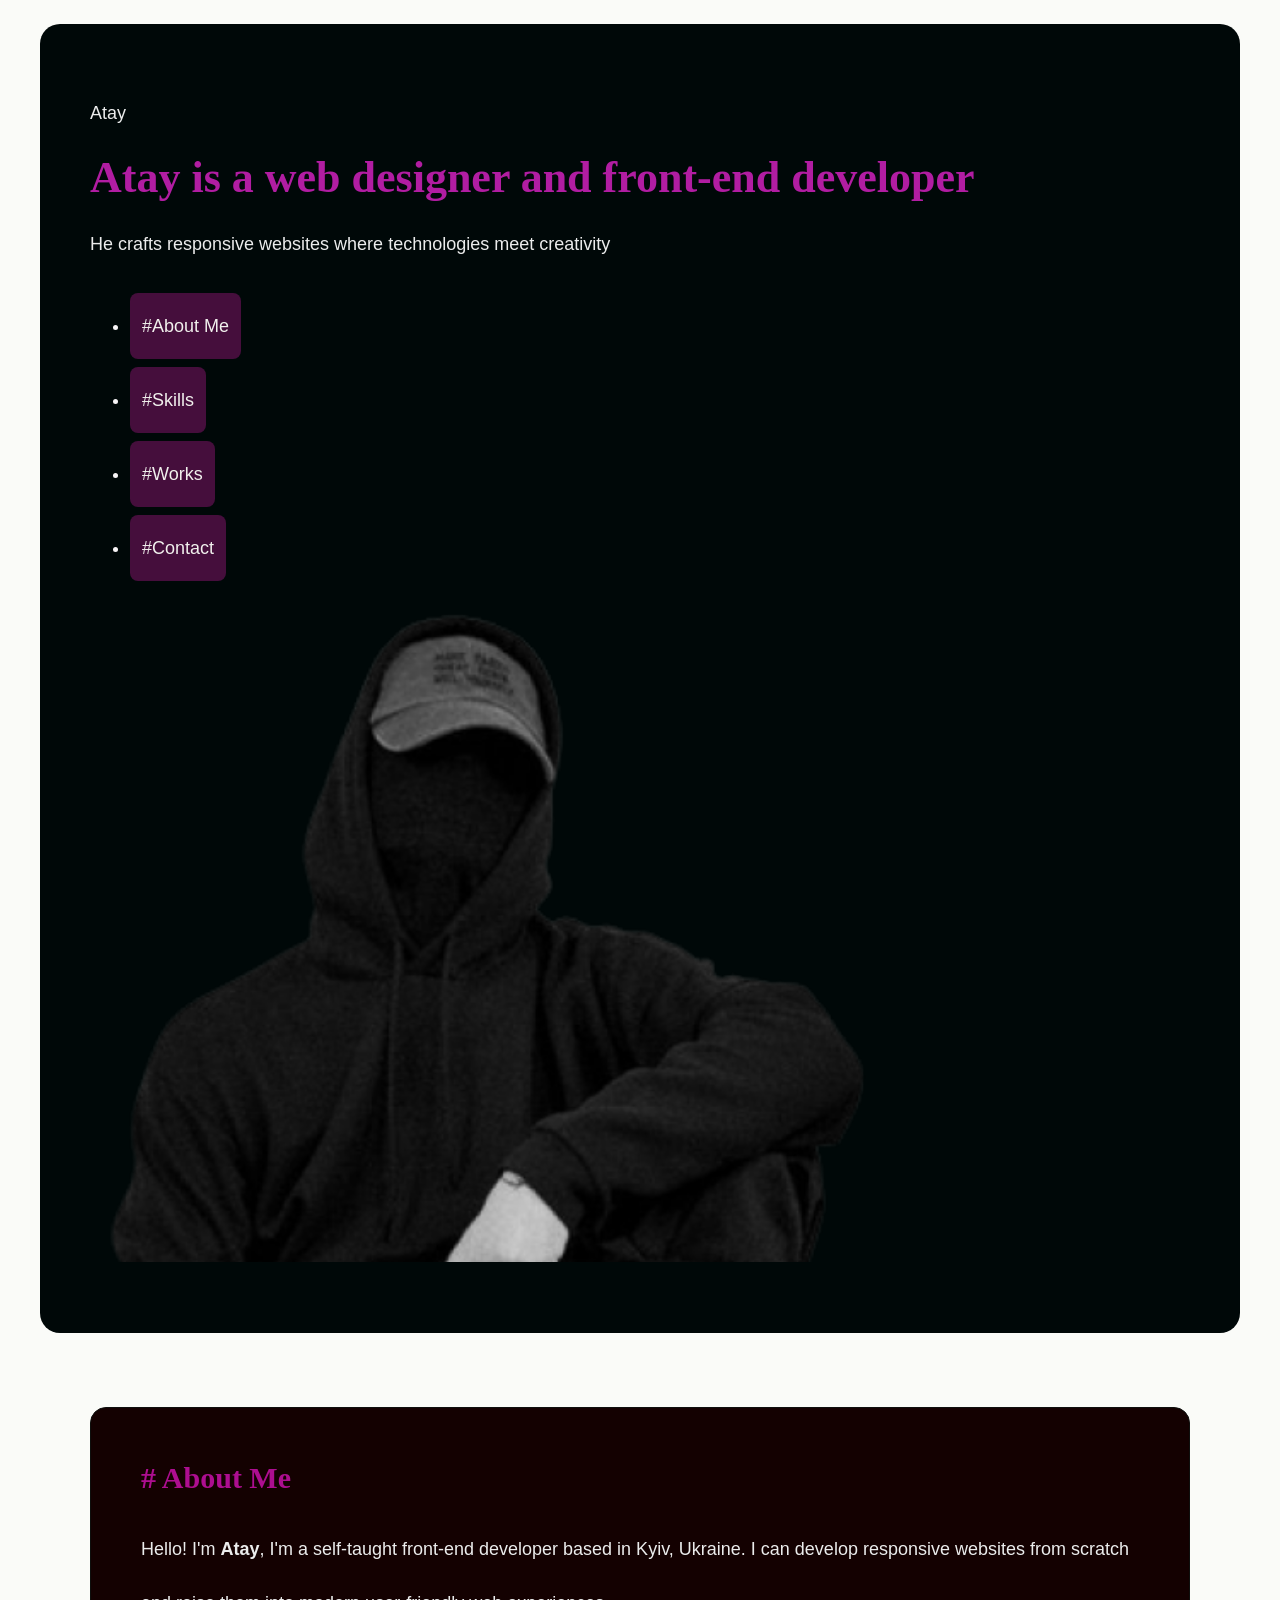
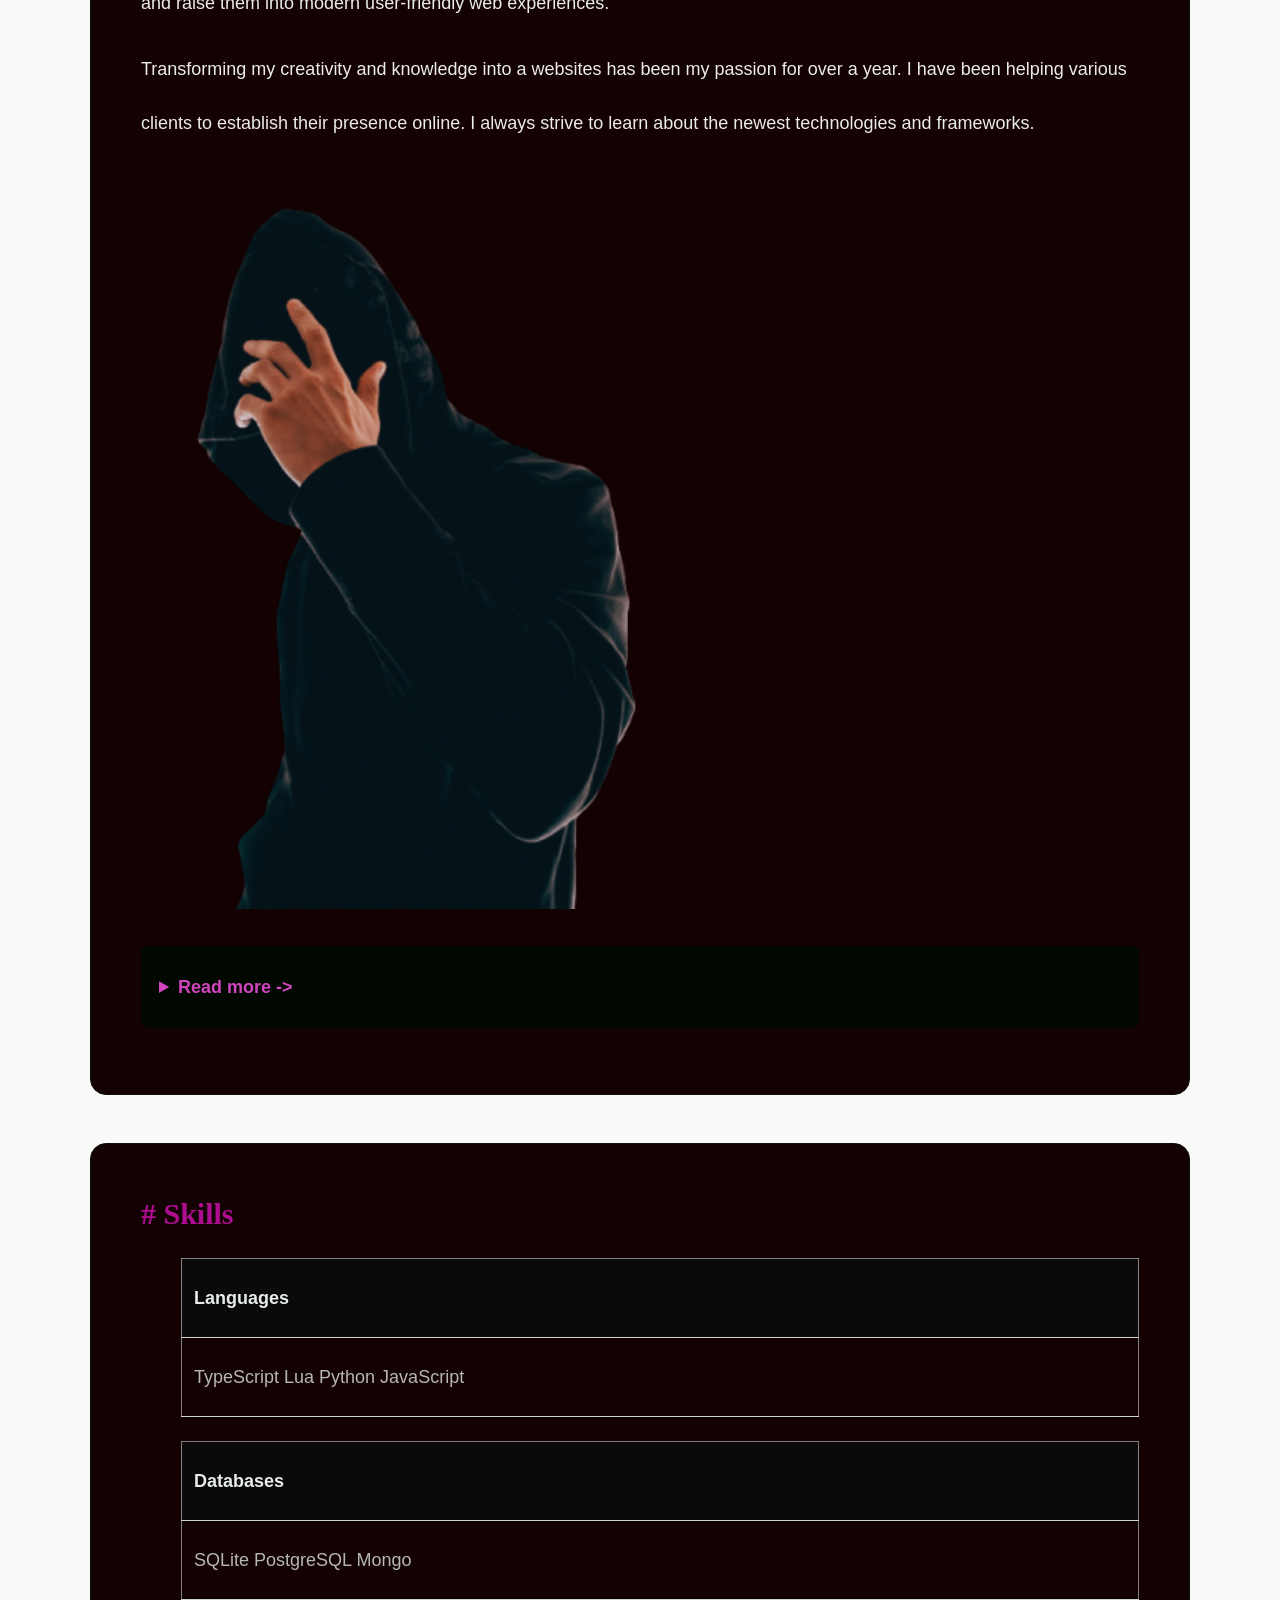
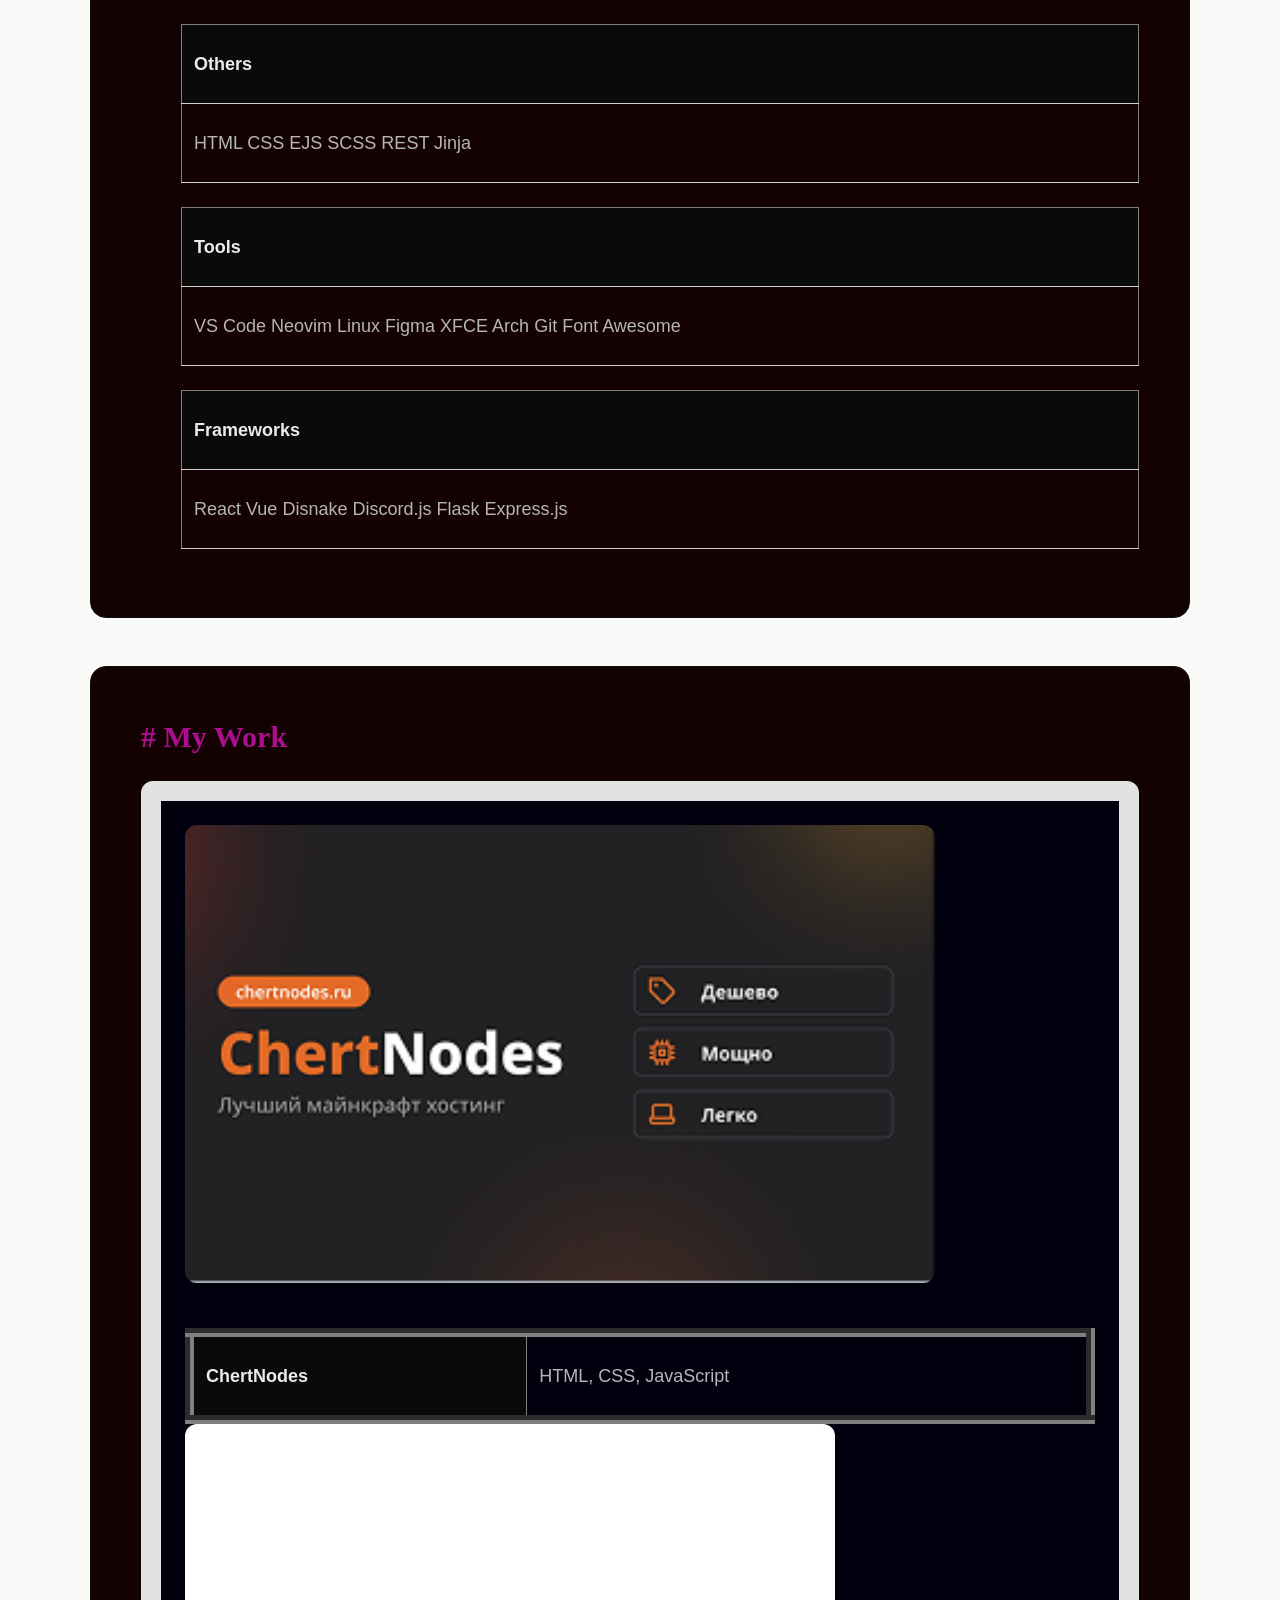
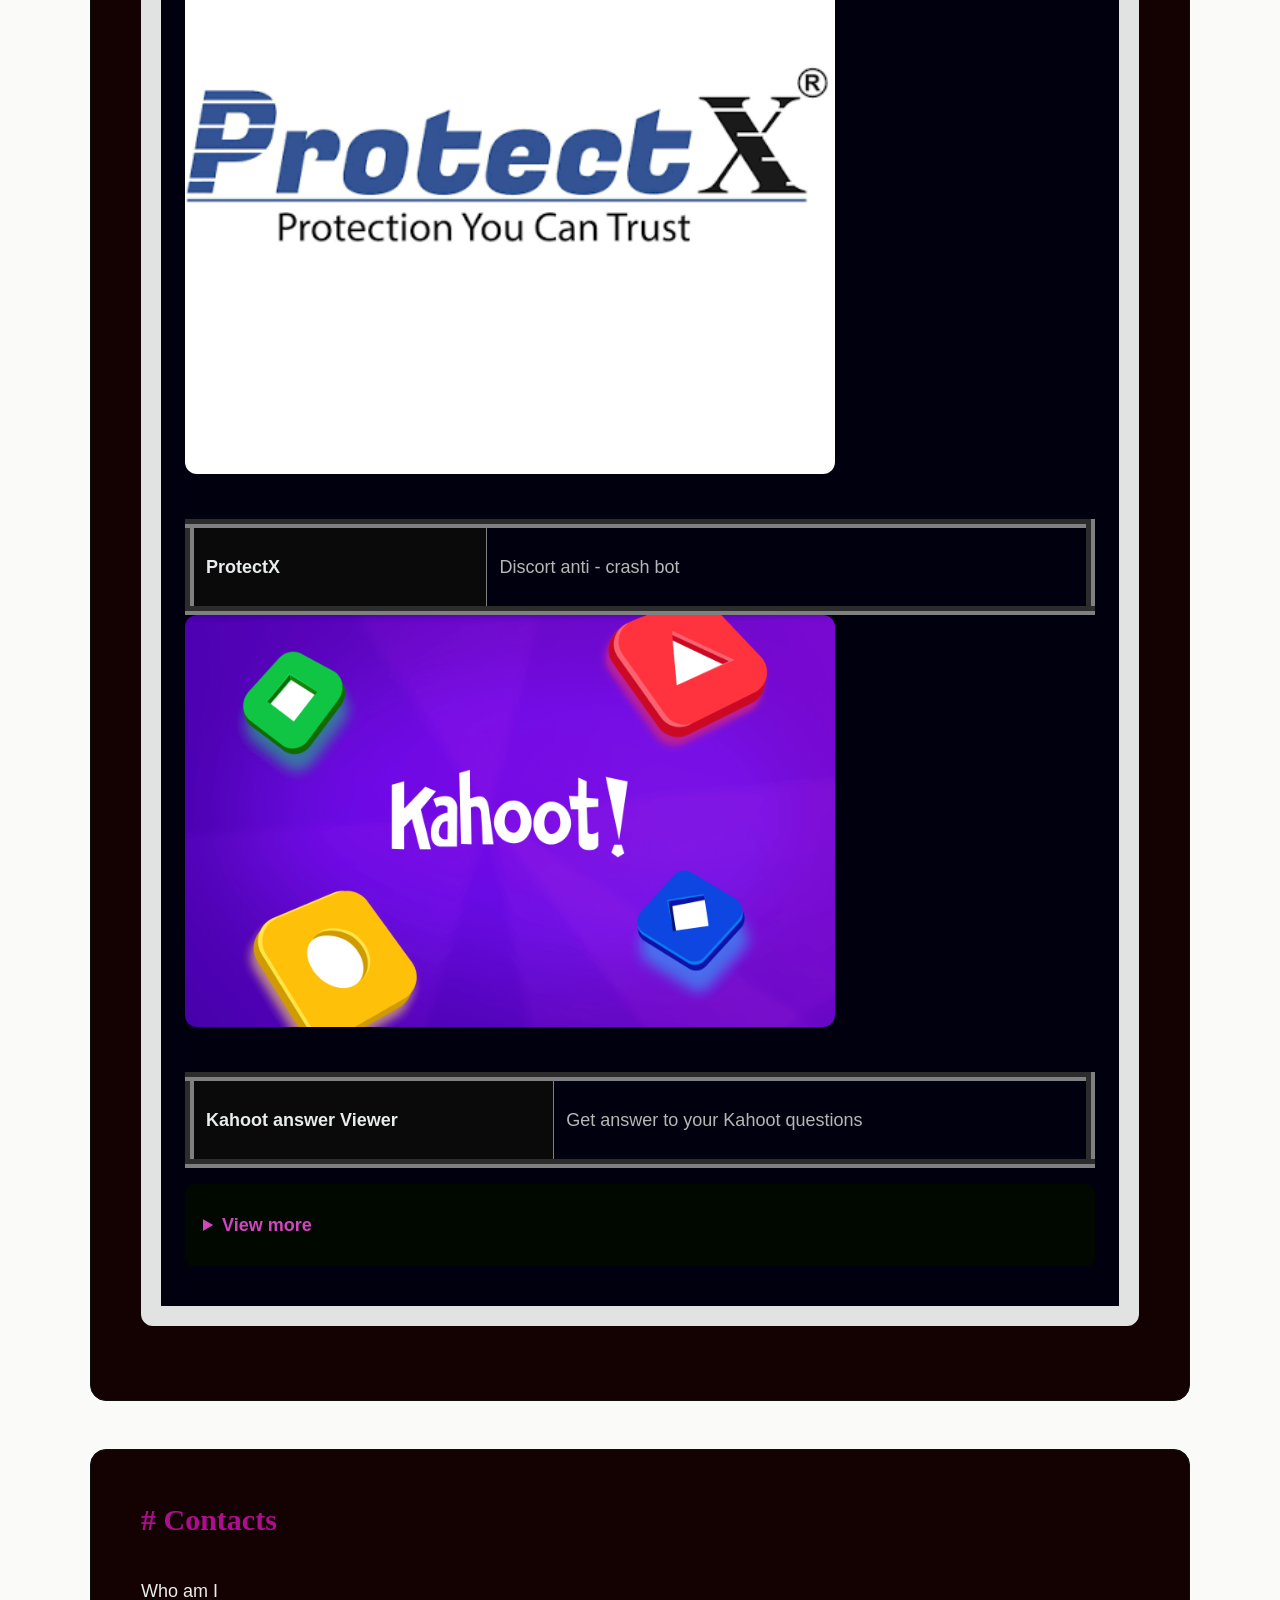
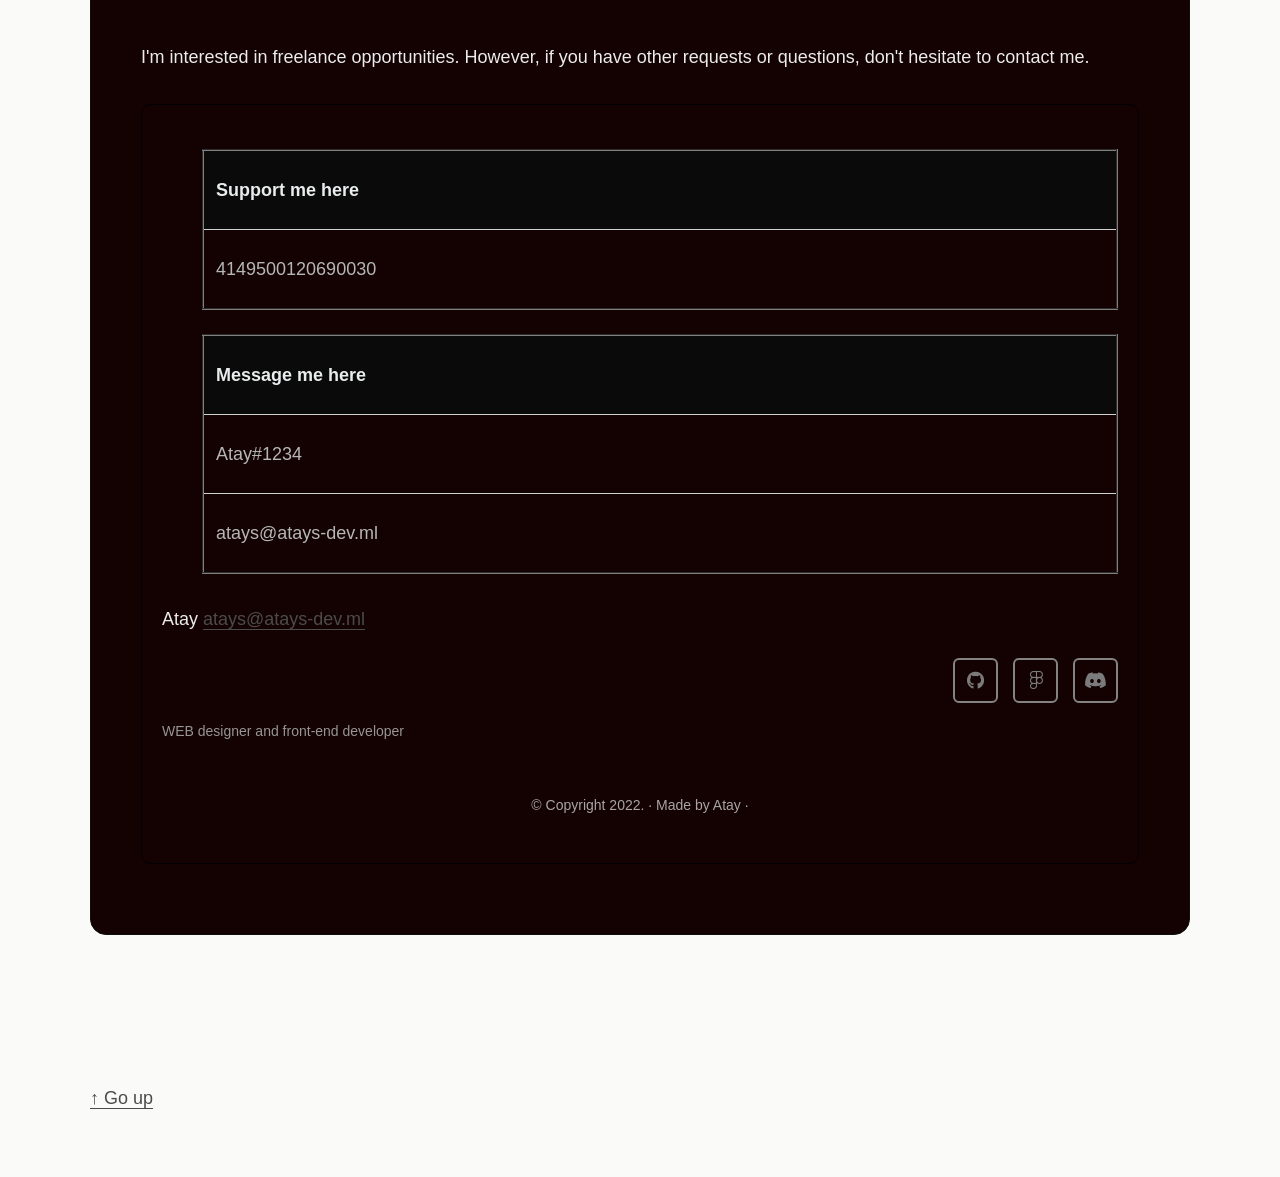
==== aaa/index.html @ 25386b03 "Add files via upload Atay's portfolio" ====
<!DOCTYPE html>
<html lang="en">
<head>
  <meta charset="UTF-8">
  <meta name="viewport" content="width=device-width, initial-scale=1.0">
  <meta name="description" content="A student portfolio built with HTML only.">
  <title>Atai's Portfolio</title>
  <link rel="stylesheet" href="style.css">
</head>
<body>
  <header id="top" class="hero">
    <p>Atay</p>
    <h1>Atay is a web designer and front-end developer</h1>
    <p>He crafts responsive websites where technologies meet creativity</p>
    <nav aria-label="Main navigation">
      <ul>
        <li><a href="#about me">#About Me</a></li>
        <li><a href="#skills">#Skills</a></li>
        <li><a href="#works">#Works</a></li>
        <li><a href="#contact">#Contact</a></li>  
      </ul>
      
    <p1><img src="Image.png" alt="A computer with code symbols beside a cup and green mountains" width="780" height="240"></p1> 
  </header>

  <main> 
    <section class="section" id="about me">
      <h2># About Me</h2>
      <p>Hello! I'm <strong>Atay</strong>, I'm a self-taught front-end developer based in Kyiv, Ukraine. I can develop responsive websites from scratch and raise them into modern user-friendly web experiences.</p>
      <p>

Transforming my creativity and knowledge into a websites has been my passion for over a year. I have been helping various clients to establish their presence online. I always strive to learn about the newest technologies and frameworks.</p>
      <img src="Image (1).png" width="500">
      <details>
        <summary>Read more -> </summary>
        <p1>I'm a self-taught front-end developer based in Bishkek, Kyrgyzstan. I can develop responsive websites from scratch and raise them into modern user-friendly web experiences.Transforming my creative ideas into functional web solutions. I have been working on this for a few months now. I always try to improve my skills and learn new things.</p1>
      </details>
    </section>
    <hr>

    <section class="section" id="skills">
      <h2> # Skills</h2>
      <ul>
        <table border="1">
        <tr>
          <th>Languages</th>
        </tr>
        <tr>
          <td>TypeScript Lua Python JavaScript</td>
        </tr>
      </table>
       <table border="1">
        <tr>
          <th>Databases</th>
        </tr>
        <tr>
          <td>SQLite PostgreSQL Mongo</td>
        </tr>
      </table>
       <table border="1">
        <tr>
          <th>Others</th>
        </tr>
        <tr>
          <td>HTML CSS EJS SCSS REST Jinja</td>
        </tr>
      </table>
      <table border="1">
        <tr>
          <th>Tools</th>
        </tr>
        <tr>
          <td>VS Code Neovim Linux Figma XFCE Arch Git Font Awesome</td>
        </tr>
      </table>
      <table border="1">
        <tr>
          <th>Frameworks</th>
        </tr>
        <tr>
          <td>React Vue Disnake Discord.js Flask Express.js</td>
        </tr>
      </table>
    </ul>
    </section>
    <hr>

    <section class="section" id="works">
      <h2># My Work</h2>
      <article class="project-card">
        <table border="9">
          <img src="Rectangle 22.png" alt="ChertNodes" width="750" height="70">
          <tr>
            <th>ChertNodes</th>
            <td>HTML, CSS, JavaScript</td>
          </tr>
        </table>
        <table border="9">
          <img src="protect.png" alt="" width="650" height="50">
          <tr>
            <th>ProtectX</th>
            <td>Discort anti - crash bot</td>
        </table>
         <table border="9">
          <img src="1212.png" alt="" width="650" height="50">
          <tr>
            <th>Kahoot answer Viewer</th>
            <td>Get answer to your Kahoot questions</td>
        </table>
        <details>
          <summary>View more</summary>
          <p>
            <table border="9">
          <img src="Rectangle 22.png" alt="ChertNodes" width="750" height="70">
          <tr>
            <th>ChertNodes</th>
            <td>HTML, CSS, JavaScript</td>
          </tr>
        </table>
        <table border="9">
          <img src="protect.png" alt="" width="650" height="50">
          <tr>
            <th>ProtectX</th>
            <td>Discort anti - crash bot</td>
        </table>
         <table border="9">
          <img src="1212.png" alt="" width="650" height="50">
          <tr>
            <th>Kahoot answer Viewer</th>
            <td>Get answer to your Kahoot questions</td>
        </table>
        <table border="9">
          <img src="It.jpg" alt="" width="650" height="50">
          <tr>
            <th>IT bot</th>
            <td>Multi-functional bot for IT</td>
        </table>
          </p>
        </details>
      </article>
    </section>
    <hr>

    <section class="section" id="contact">
      <h2># Contacts</h2>
      <p>Who am I</p>
      <p>I'm interested in freelance opportunities. However, if you have other requests or questions, don't hesitate to contact me.</p>
      <form>
        <fieldset>
           <ul>
        <table border="2">
        <tr>
          <th>Support me here</th>
        </tr>
        <tr>
          <td>4149500120690030</td>
        </tr>
      </table>
       </ul>
        <ul>
        <table border="2">
        <tr>
          <th>Message me here</th>
        </tr>
        <tr>
          <td>Atay#1234</td>
        </tr>
        <tr>
          <td>atays@atays-dev.ml</td>
        </tr>
      </table>
       </ul>
          <p>Atay   <a href="mailto:elias@elias-dev.ml">atays@atays-dev.ml</a></p>
          <link href="https://fonts.googleapis.com/css2?family=Sora:wght@400;600;700;800&display=swap" rel="stylesheet">
    <link rel="stylesheet" href="https://cdnjs.cloudflare.com/ajax/libs/font-awesome/6.4.0/css/all.min.css">
    <link rel="stylesheet" href="style.css">

          <div class="social-icons">
                <a href="#"><i class="fa-brands fa-github"></i></a>
                <a href="#"><i class="fa-brands fa-figma"></i></a>
                <a href="#"><i class="fa-brands fa-discord"></i></a>
            </div>
          <p1><small>WEB designer and front-end developer</small></p1>
           
             
          <div class="social-links">
          <p><small>© Copyright 2022. · Made by Atay ·</small></p>
          </div>
        </fieldset>
      </form>
    </section>
  </main>

  <footer>
    <hr>
    <p><a href="#top">↑ Go up</a></p>
  </footer>

  
  <script>
    console.log("Старое сообщение");
    console.clear();
    console.log("Новая проверка")
    console.log("2+3")
    console.log("Sca-25a")
    console.error("Sca-25a")
    console.info("Данные загружены")
    console.warn("Контакты не заполнены")
    console.error("Не удалось загрузить данные")
    console.debug("Промежуточные данные: ", 3)
    const studentName = "Atay";
    let project = 2;
    console.log(studentName);
    console.log(projectCount);
    console.log(typeof "Atay");
    console.log(typeof 3);
    console.log(typeof true);
    console.log(typeof "3");
    const htmlSource = 80;
    const cssSource = 90;
    console.log(htmlSource + cssSource);
    console.log(htmlSource - cssSource);
    console.log(htmlSource * cssSource);
    console.log(htmlSource / cssSource);
    console.log(htmlSource % cssSource);
    console.log(htmlSource ** cssSource);
    const projectText = "3";
    const projectCount = Number(projectText);
    console.log(3 >= 3);
    console.log(2 >= 3);
    console.log(3 === "3");
    console.log(3 !== "3");
    const hasAbout = true;
    const hasContact = false;
    console.log(hasAbout && hasContact);
    console.log(hasAbout || hasContact);
    console.log(!hasContact);
    const projectCoun = 3;
    if (projectCoun >= 5) {
      console.log ("Отличный прогресс");
    }else if (projectCoun >= 3) {
      console.log ("Портфолио готово");
    } else {
      console.log ("Добавьте проект")
    }

     const Score = 80;
    if (Score >= 75) {
      console.log ("Отлично");
    }else if (Score >= 65) {
      console.log ("хорошо");
    }else if (Score >= 50){
      console.log("Попробуй еще раз")
    }else {
      console.log("Добавьте проекты")
    }


  </script>
</body>
</html>
---- aaa/style.css ----
/* 1. Общие правила: размеры включают padding и border */
* {
  box-sizing: border-box;
}

/* 2. Цвета и текст страницы */
body {
  margin: 0;
  background-color: #fafbf8;
  color: #b00d9d;
  font-family: Arial, sans-serif;
  font-size: 18px;
  line-height: 3;
}

/* 3. Ширина и внешние отступы */
header,
main,
footer {
  max-width: 1200px;
  margin: 0 auto;
  padding: 50px;
}

/* 4. Селектор класса: внутренние отступы, фон, границы */
.hero {
  margin-top: 24px;
  padding: 50px;
  background-color: #000808;
  color: #f8f5f7;
  border-radius: 20px;
}

h1 {
  margin: 8px 0;
  font-family: Georgia, serif;
  color: #b11da2;
  font-size: 44px;
  line-height: 1.2;
}
h4 {
  font-size: 22px;
  color: #252626;
}
h2 {
  margin-top: 0;
  font-family: Georgia, serif;
  color: #ad0e90;
  font-size: 30px;
  line-height: 1.3;
}

h3 {
  font-size: 22px;
}
p1 {
  margin: 12px 0;
  color: #979596;
}
p {
  margin: 12px 0;
  color: #ebecec;
  justify-content: right;
}
p small {
  font-size: 14px;
  color: #a8a5a6;
}
a {
  color: #4b4c4a;
  text-underline-offset: 4px;
}

a:hover {
  color: #9d4c2b;
}

.hero a {
  display: inline-block;
  margin: 4px 6px 4px 0;
  padding: 6px 12px;
  background-color: #450e3c;
  color: #f1f0ed;
  border-radius: 8px;
  text-decoration: none;
}

.hero a:hover {
  background-color: #404941;
}

/* 5. Изображения не выходят за границы контейнера */
img {
  max-width: 100%;
  height: auto;
  border-radius: 12px;
}

.section {
  margin: 24px 0;
  max-width: 1200px;
  padding: 50px;
  background-color: #140101;
  border: 1px solid #0e100e;
  border-radius: 16px;
}

blockquote {
  margin: 20px 0;
  padding: 10px 20px;
  border-left: 4px solid #4a1af5;
  background-color: #ebe7e1;
  font-family: Georgia, serif;
}

.project-card {
  margin: 24px 0;
  padding: 24px;
  background-color: #00000e;
  border: 20px solid #e1e3e2;
  border-radius: 12px;
}

figure {
  margin: 20px 0;
}

figcaption,
small {
  font-size: 14px;
}

figcaption {
  color: #596a62;
}

hr {
  margin: 0;
  border: 0;
}

details {
  margin: 16px 0;
  padding: 14px 18px;
  background-color: #010800;
  border-radius: 8px;
}

summary {
  cursor: pointer;
  color: #d145be;
  font-weight: bold;
}

/* 6. Таблица с настоящими данными */
table {
  width: 100%;
  color: #525454;
  margin-top: 24px;
  border-collapse: collapse;
}

caption {
  margin-bottom: 10px;
  color: #940eed;
  text-align: left;
}

th,
td {
  padding: 12px;
  border-bottom: 1px solid #cfd1d1;
  color: #b5b7b7;
  text-align: left;
}

th {
  background-color: #0a0a0a;
  color: #e8ecec;
}
progress,
meter {
  width: 160px;
  max-width: 100%;
  accent-color: #236e62;
  vertical-align: middle;
}

/* 7. Форма: подписи, размеры полей и кнопки */
fieldset {
  margin: 20px 0;
  padding: 20px;
  border: 1px solid #020007;
  border-radius: 10px;
}

legend,
label {
  font-weight: bold;
}

input,
select,
textarea {
  width: 100%;
  margin-top: 6px;
  padding: 12px;
  border: 1px solid #b5c5ba;
  border-radius: 6px;
  background-color: #b50808;
  color: #630af2;
  font: inherit;
}

textarea {
  resize: vertical;
}

button {
  margin: 6px 8px 6px 0;
  padding: 10px 18px;
  border: 1px solid #a7b935;
  border-radius: 6px;
  background-color: #3e0609;
  color: #ffffff;
  font: inherit;
  cursor: pointer;
}

button:disabled {
  border-color: #d6dfd7;
  background-color: #d6dfd7;
  color: #53655b;
  cursor: default;
}

input:focus,
select:focus,
textarea:focus,
a:focus-visible,
button:focus-visible,
summary:focus-visible {
  outline: 3px solid #0ae320;
  outline-offset: 3px;
}

audio,
video {
  max-width: 100%;
}

video {
  height: auto;
  border-radius: 10px;
}

footer {
  padding-bottom: 40px;
  color: #6014ec;
}
.social-icons {
    display: flex;
    gap: 15px;
    justify-content: right;
}
.social-icons a {
    width: 45px;
    height: 45px;
    border: 2px solid #848383;
    border-radius: 6px;
    display: flex;
    align-items: center;
    justify-content: center;
    color: #7b7b7b;
    text-decoration: none;
    font-size: 18px;
    transition: 0.3s;
}

.social-icons a:hover {
    background: #a3a2a2;
    color: #fff;
}
.social-links {
  margin-top: 20px;
  text-align: center;
}
---- aaa/style.css ----
/* 1. Общие правила: размеры включают padding и border */
* {
  box-sizing: border-box;
}

/* 2. Цвета и текст страницы */
body {
  margin: 0;
  background-color: #fafbf8;
  color: #b00d9d;
  font-family: Arial, sans-serif;
  font-size: 18px;
  line-height: 3;
}

/* 3. Ширина и внешние отступы */
header,
main,
footer {
  max-width: 1200px;
  margin: 0 auto;
  padding: 50px;
}

/* 4. Селектор класса: внутренние отступы, фон, границы */
.hero {
  margin-top: 24px;
  padding: 50px;
  background-color: #000808;
  color: #f8f5f7;
  border-radius: 20px;
}

h1 {
  margin: 8px 0;
  font-family: Georgia, serif;
  color: #b11da2;
  font-size: 44px;
  line-height: 1.2;
}
h4 {
  font-size: 22px;
  color: #252626;
}
h2 {
  margin-top: 0;
  font-family: Georgia, serif;
  color: #ad0e90;
  font-size: 30px;
  line-height: 1.3;
}

h3 {
  font-size: 22px;
}
p1 {
  margin: 12px 0;
  color: #979596;
}
p {
  margin: 12px 0;
  color: #ebecec;
  justify-content: right;
}
p small {
  font-size: 14px;
  color: #a8a5a6;
}
a {
  color: #4b4c4a;
  text-underline-offset: 4px;
}

a:hover {
  color: #9d4c2b;
}

.hero a {
  display: inline-block;
  margin: 4px 6px 4px 0;
  padding: 6px 12px;
  background-color: #450e3c;
  color: #f1f0ed;
  border-radius: 8px;
  text-decoration: none;
}

.hero a:hover {
  background-color: #404941;
}

/* 5. Изображения не выходят за границы контейнера */
img {
  max-width: 100%;
  height: auto;
  border-radius: 12px;
}

.section {
  margin: 24px 0;
  max-width: 1200px;
  padding: 50px;
  background-color: #140101;
  border: 1px solid #0e100e;
  border-radius: 16px;
}

blockquote {
  margin: 20px 0;
  padding: 10px 20px;
  border-left: 4px solid #4a1af5;
  background-color: #ebe7e1;
  font-family: Georgia, serif;
}

.project-card {
  margin: 24px 0;
  padding: 24px;
  background-color: #00000e;
  border: 20px solid #e1e3e2;
  border-radius: 12px;
}

figure {
  margin: 20px 0;
}

figcaption,
small {
  font-size: 14px;
}

figcaption {
  color: #596a62;
}

hr {
  margin: 0;
  border: 0;
}

details {
  margin: 16px 0;
  padding: 14px 18px;
  background-color: #010800;
  border-radius: 8px;
}

summary {
  cursor: pointer;
  color: #d145be;
  font-weight: bold;
}

/* 6. Таблица с настоящими данными */
table {
  width: 100%;
  color: #525454;
  margin-top: 24px;
  border-collapse: collapse;
}

caption {
  margin-bottom: 10px;
  color: #940eed;
  text-align: left;
}

th,
td {
  padding: 12px;
  border-bottom: 1px solid #cfd1d1;
  color: #b5b7b7;
  text-align: left;
}

th {
  background-color: #0a0a0a;
  color: #e8ecec;
}
progress,
meter {
  width: 160px;
  max-width: 100%;
  accent-color: #236e62;
  vertical-align: middle;
}

/* 7. Форма: подписи, размеры полей и кнопки */
fieldset {
  margin: 20px 0;
  padding: 20px;
  border: 1px solid #020007;
  border-radius: 10px;
}

legend,
label {
  font-weight: bold;
}

input,
select,
textarea {
  width: 100%;
  margin-top: 6px;
  padding: 12px;
  border: 1px solid #b5c5ba;
  border-radius: 6px;
  background-color: #b50808;
  color: #630af2;
  font: inherit;
}

textarea {
  resize: vertical;
}

button {
  margin: 6px 8px 6px 0;
  padding: 10px 18px;
  border: 1px solid #a7b935;
  border-radius: 6px;
  background-color: #3e0609;
  color: #ffffff;
  font: inherit;
  cursor: pointer;
}

button:disabled {
  border-color: #d6dfd7;
  background-color: #d6dfd7;
  color: #53655b;
  cursor: default;
}

input:focus,
select:focus,
textarea:focus,
a:focus-visible,
button:focus-visible,
summary:focus-visible {
  outline: 3px solid #0ae320;
  outline-offset: 3px;
}

audio,
video {
  max-width: 100%;
}

video {
  height: auto;
  border-radius: 10px;
}

footer {
  padding-bottom: 40px;
  color: #6014ec;
}
.social-icons {
    display: flex;
    gap: 15px;
    justify-content: right;
}
.social-icons a {
    width: 45px;
    height: 45px;
    border: 2px solid #848383;
    border-radius: 6px;
    display: flex;
    align-items: center;
    justify-content: center;
    color: #7b7b7b;
    text-decoration: none;
    font-size: 18px;
    transition: 0.3s;
}

.social-icons a:hover {
    background: #a3a2a2;
    color: #fff;
}
.social-links {
  margin-top: 20px;
  text-align: center;
}
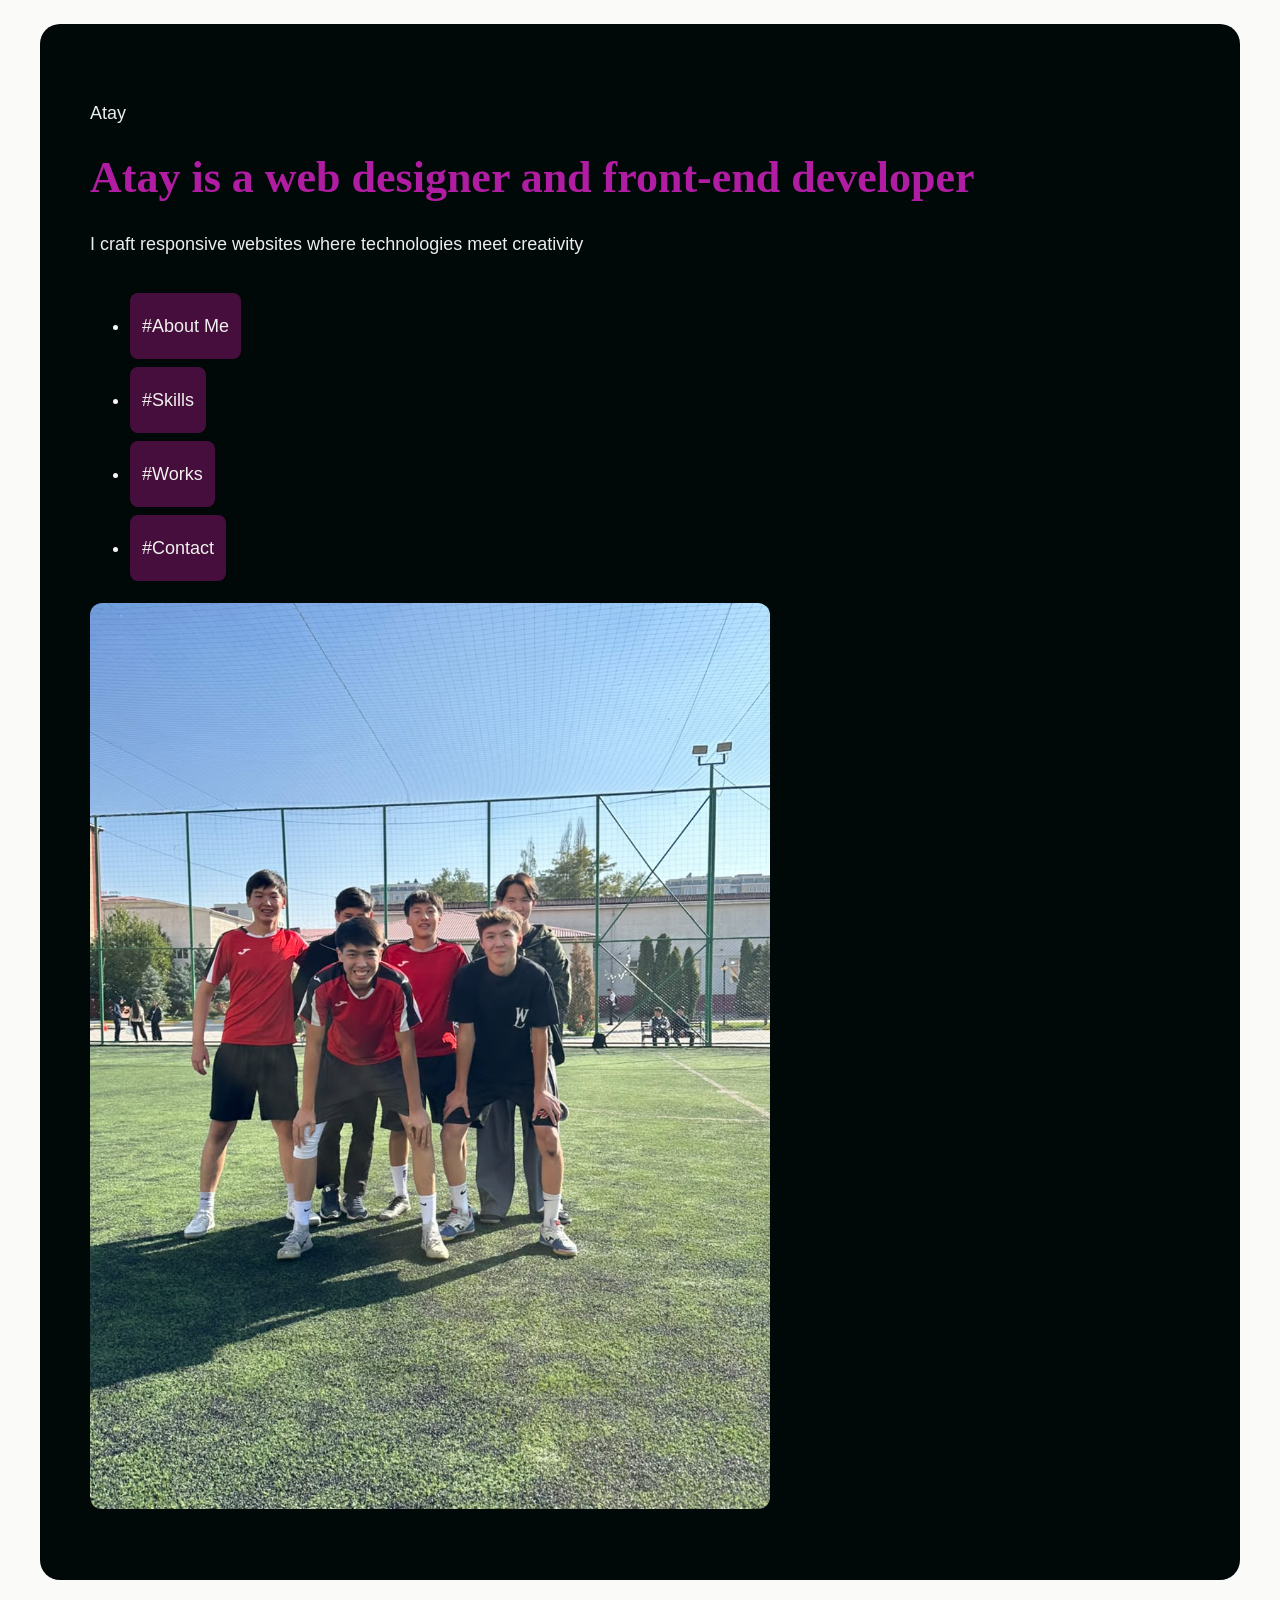
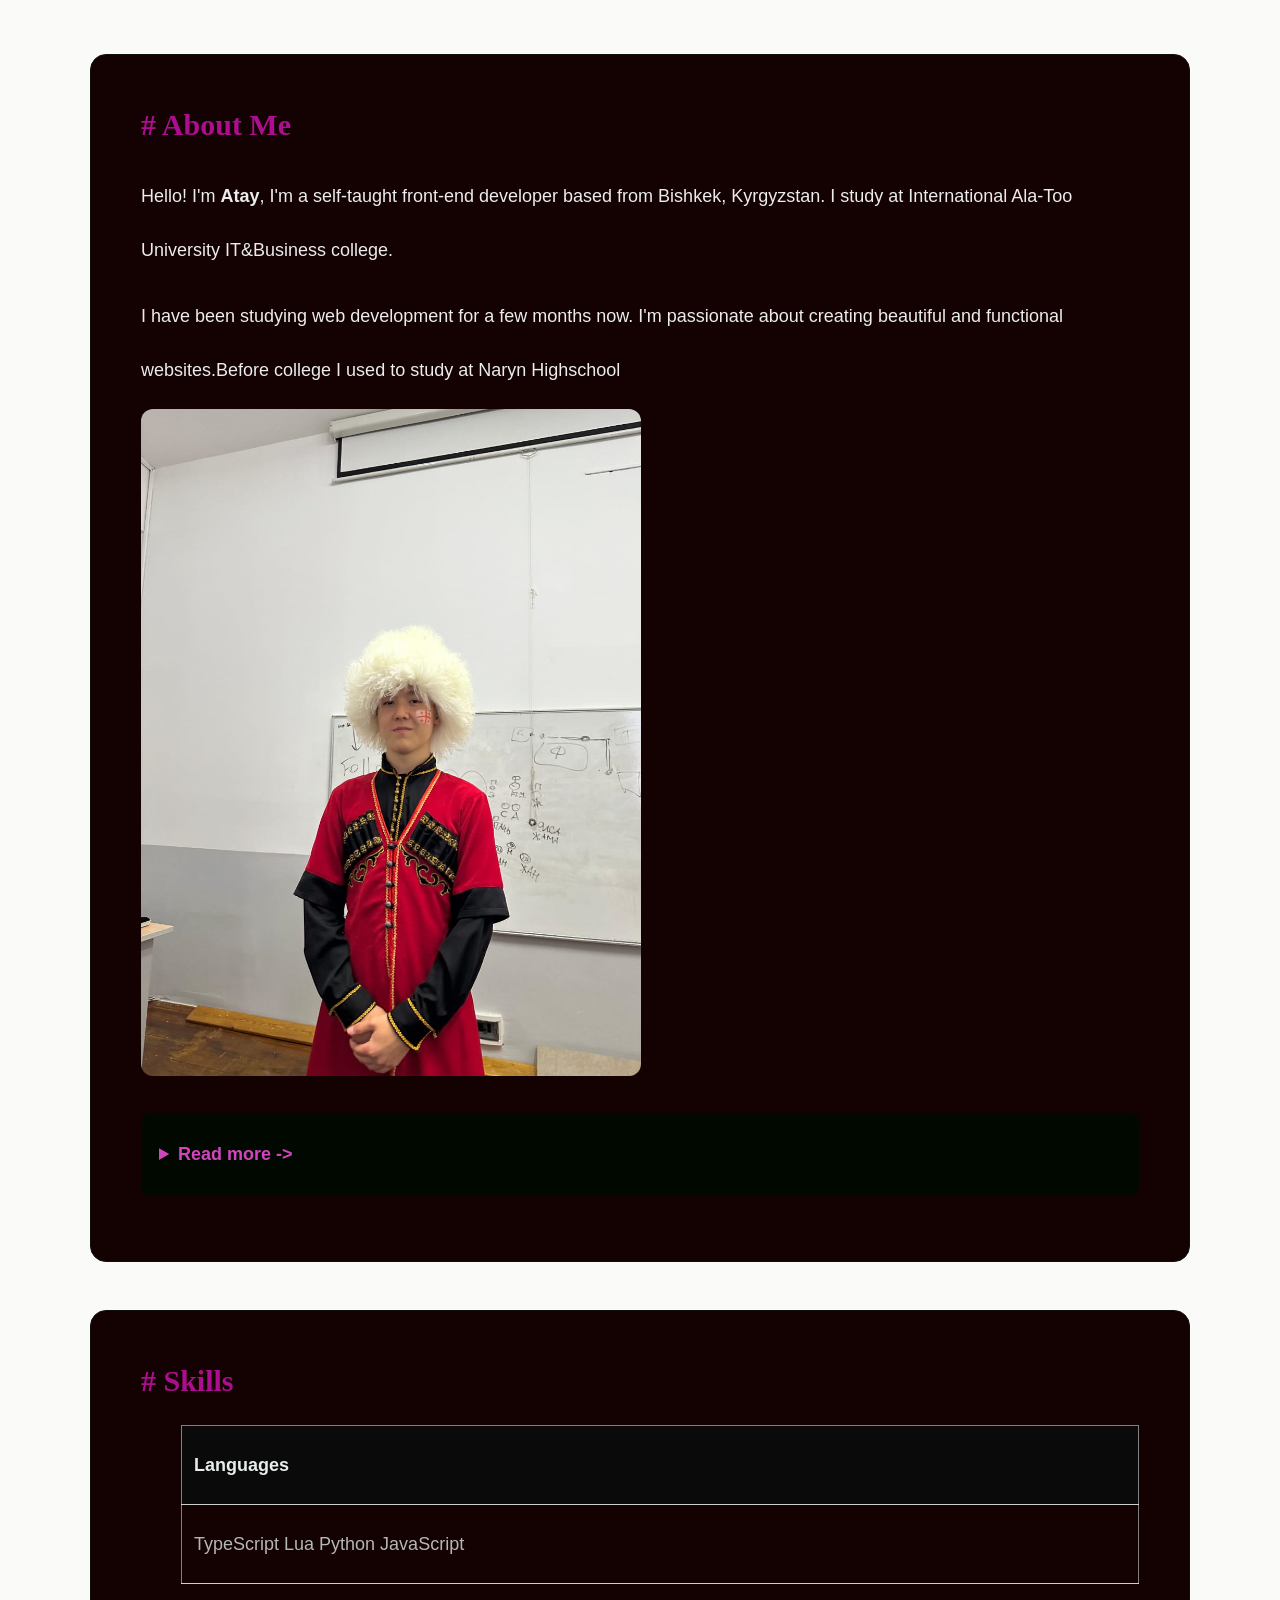
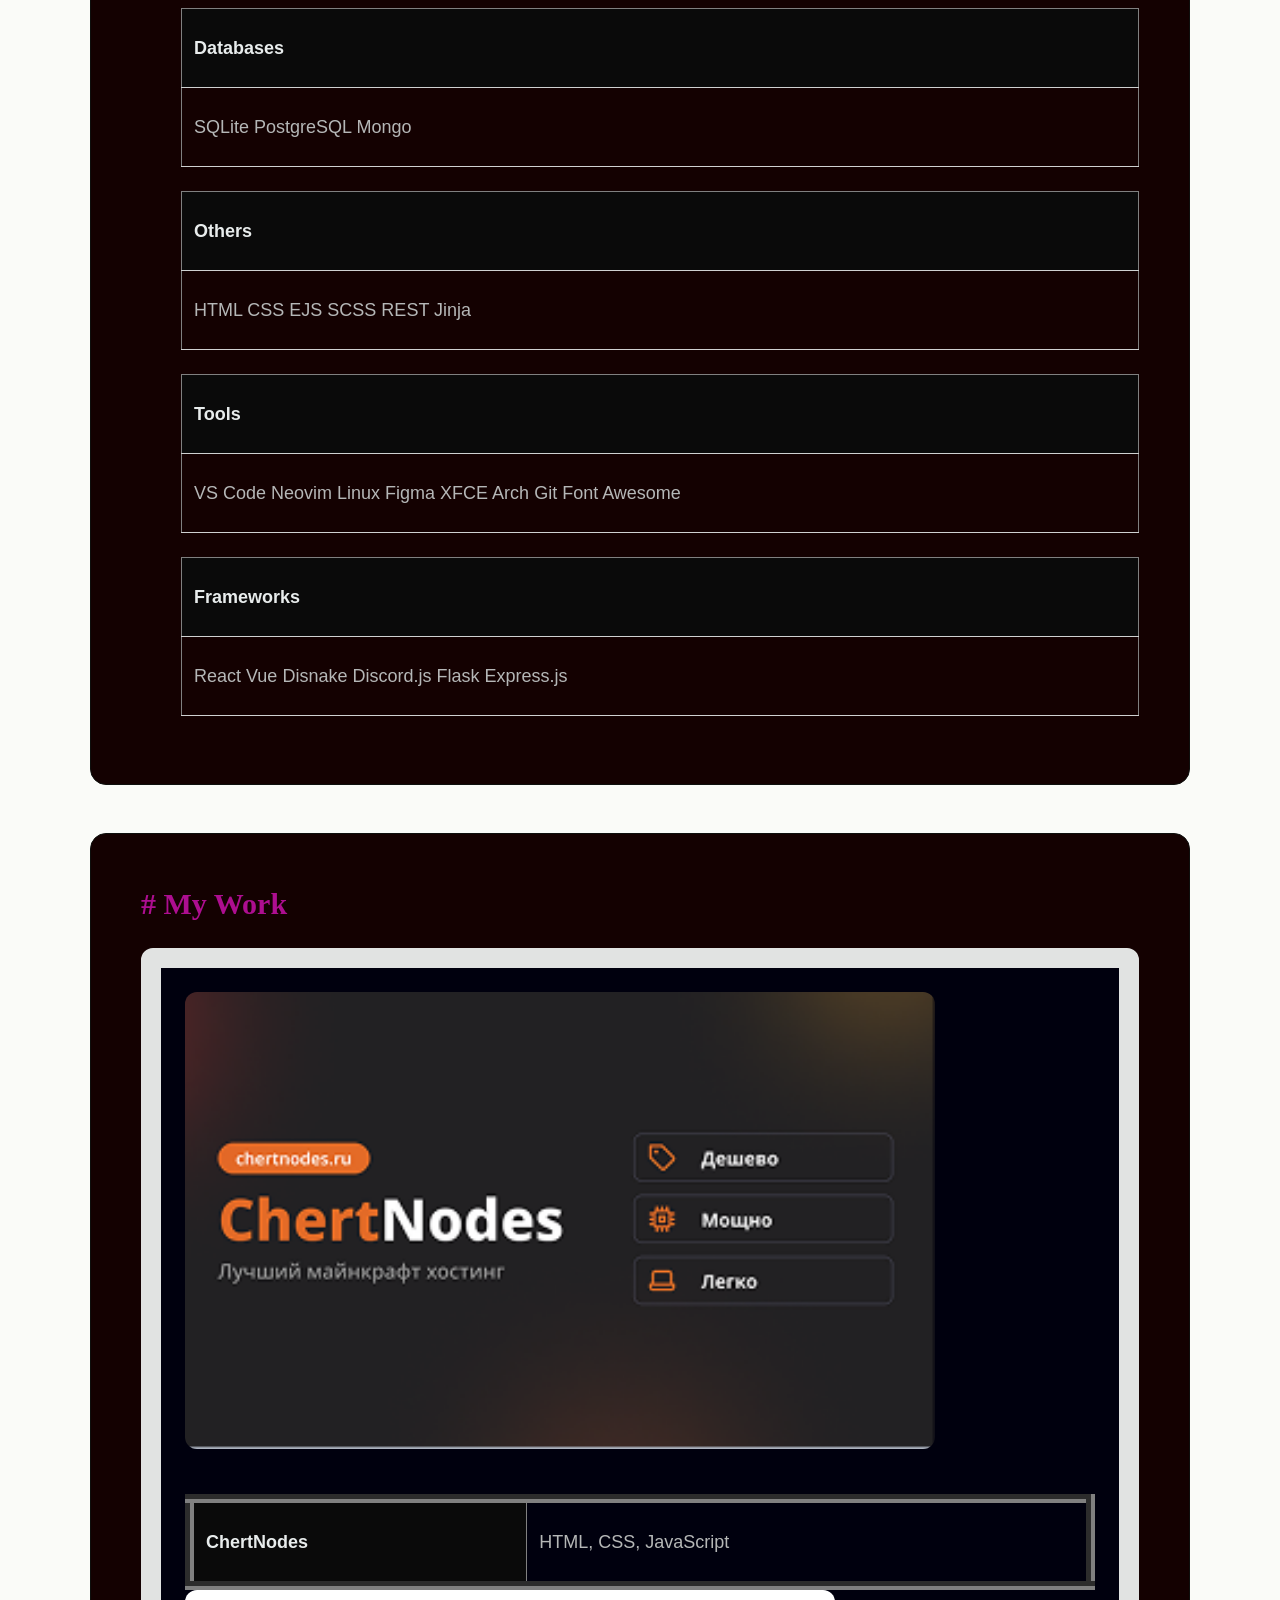
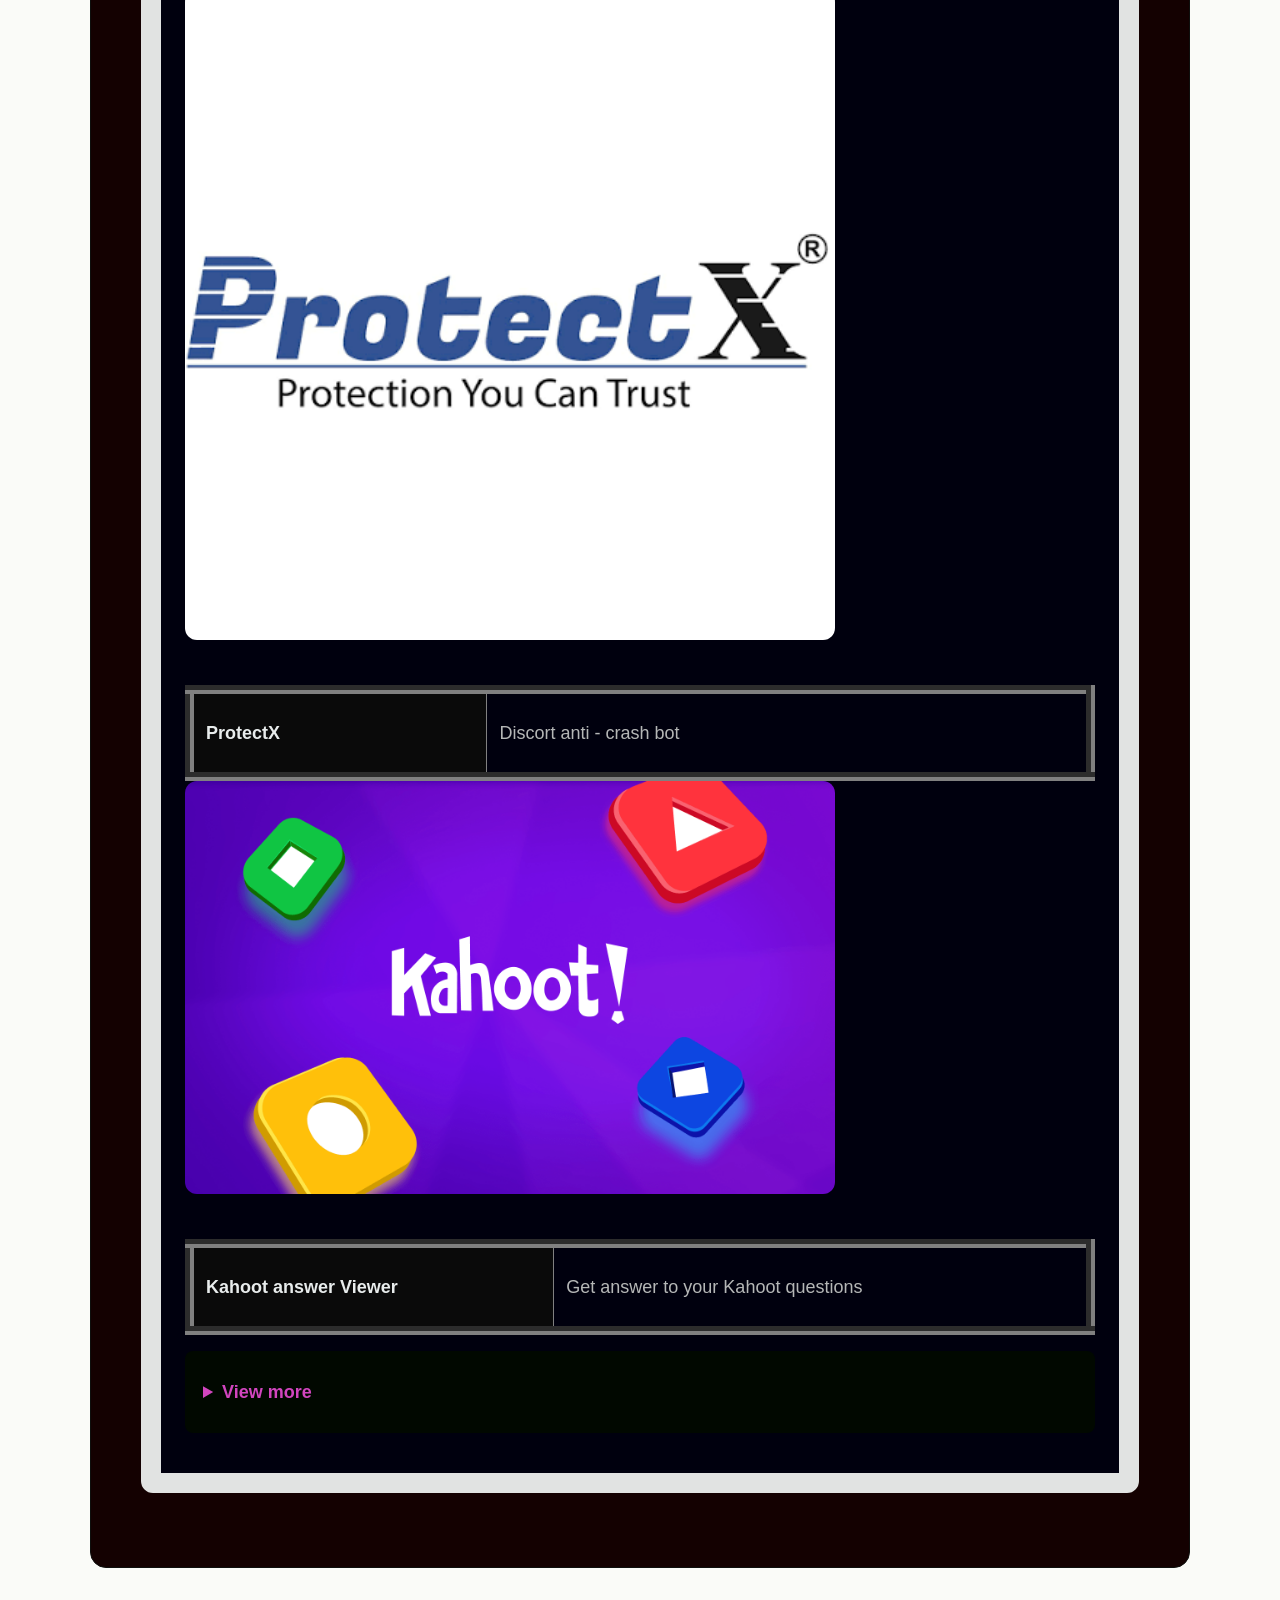
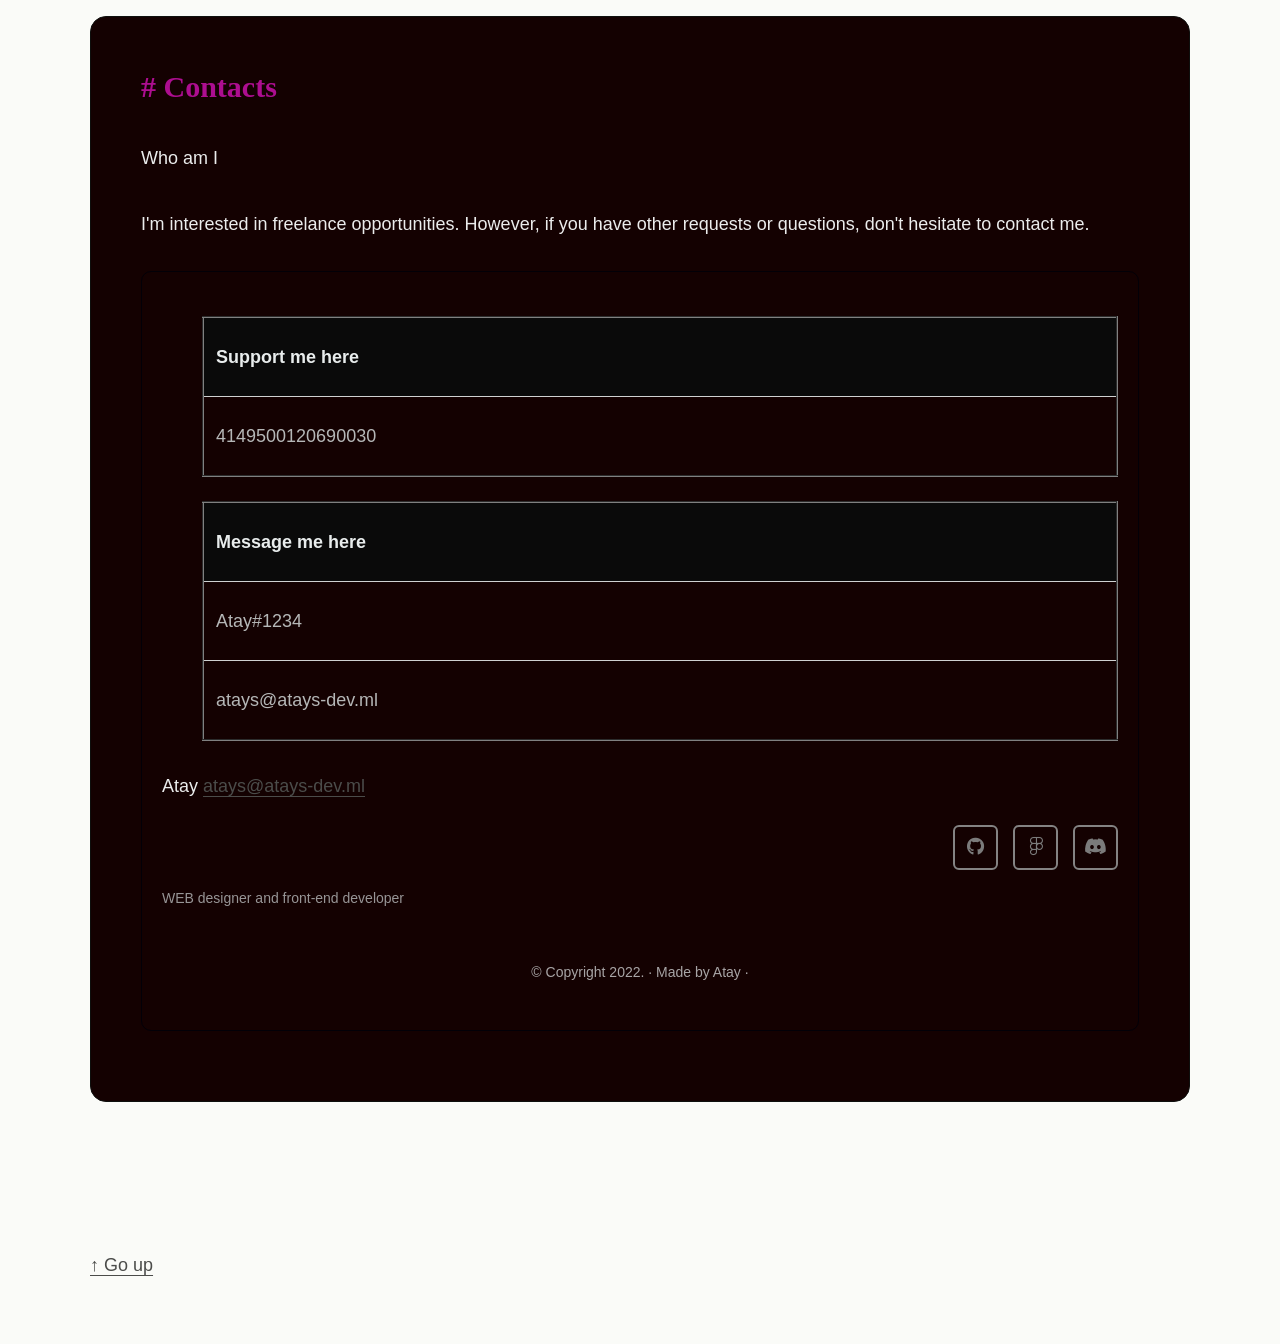
==== commit fbaa2090: "Add files via upload my Portfolio" ====
--- a/aaa/index.html
+++ b/aaa/index.html
@@ -6,12 +6,13 @@
   <meta name="description" content="A student portfolio built with HTML only.">
   <title>Atai's Portfolio</title>
   <link rel="stylesheet" href="style.css">
+  <link rel="icon" href="111111.png">
 </head>
 <body>
   <header id="top" class="hero">
     <p>Atay</p>
     <h1>Atay is a web designer and front-end developer</h1>
-    <p>He crafts responsive websites where technologies meet creativity</p>
+    <p>I craft responsive websites where technologies meet creativity</p>
     <nav aria-label="Main navigation">
       <ul>
         <li><a href="#about me">#About Me</a></li>
@@ -20,20 +21,19 @@
         <li><a href="#contact">#Contact</a></li>  
       </ul>
       
-    <p1><img src="Image.png" alt="A computer with code symbols beside a cup and green mountains" width="780" height="240"></p1> 
+    <p1><img src="WhatsApp Image 2026-11-06 at 10.13.05.jpeg" alt="A computer with code symbols beside a cup and green mountains" width="680" height="240"></p1> 
   </header>
 
   <main> 
     <section class="section" id="about me">
       <h2># About Me</h2>
-      <p>Hello! I'm <strong>Atay</strong>, I'm a self-taught front-end developer based in Kyiv, Ukraine. I can develop responsive websites from scratch and raise them into modern user-friendly web experiences.</p>
-      <p>
-
-Transforming my creativity and knowledge into a websites has been my passion for over a year. I have been helping various clients to establish their presence online. I always strive to learn about the newest technologies and frameworks.</p>
-      <img src="Image (1).png" width="500">
+      <p>Hello! I'm <strong>Atay</strong>, I'm a self-taught front-end developer based from Bishkek, Kyrgyzstan. I study at International Ala-Too University IT&Business college.</p>
+      <p>I have been studying web development for a few months now. I'm passionate about creating beautiful and functional websites.Before college I used to study at Naryn Highschool</p>
+
+        <img src="WhatsApp Image 2026-11-06 at 10.13.05 (1).jpeg" width="500">
       <details>
         <summary>Read more -> </summary>
-        <p1>I'm a self-taught front-end developer based in Bishkek, Kyrgyzstan. I can develop responsive websites from scratch and raise them into modern user-friendly web experiences.Transforming my creative ideas into functional web solutions. I have been working on this for a few months now. I always try to improve my skills and learn new things.</p1>
+        <p>I have a strong foundation in HTML, CSS, and JavaScript. I'm also familiar with various frameworks and libraries. I'm always eager to learn and improve my skills.Nowedays I'm focusing on improving my skills in React and Node.js.In the future, i want to specialize in full-stack development.Make it happen, i should study harder than before.</p>
       </details>
     </section>
     <hr>
